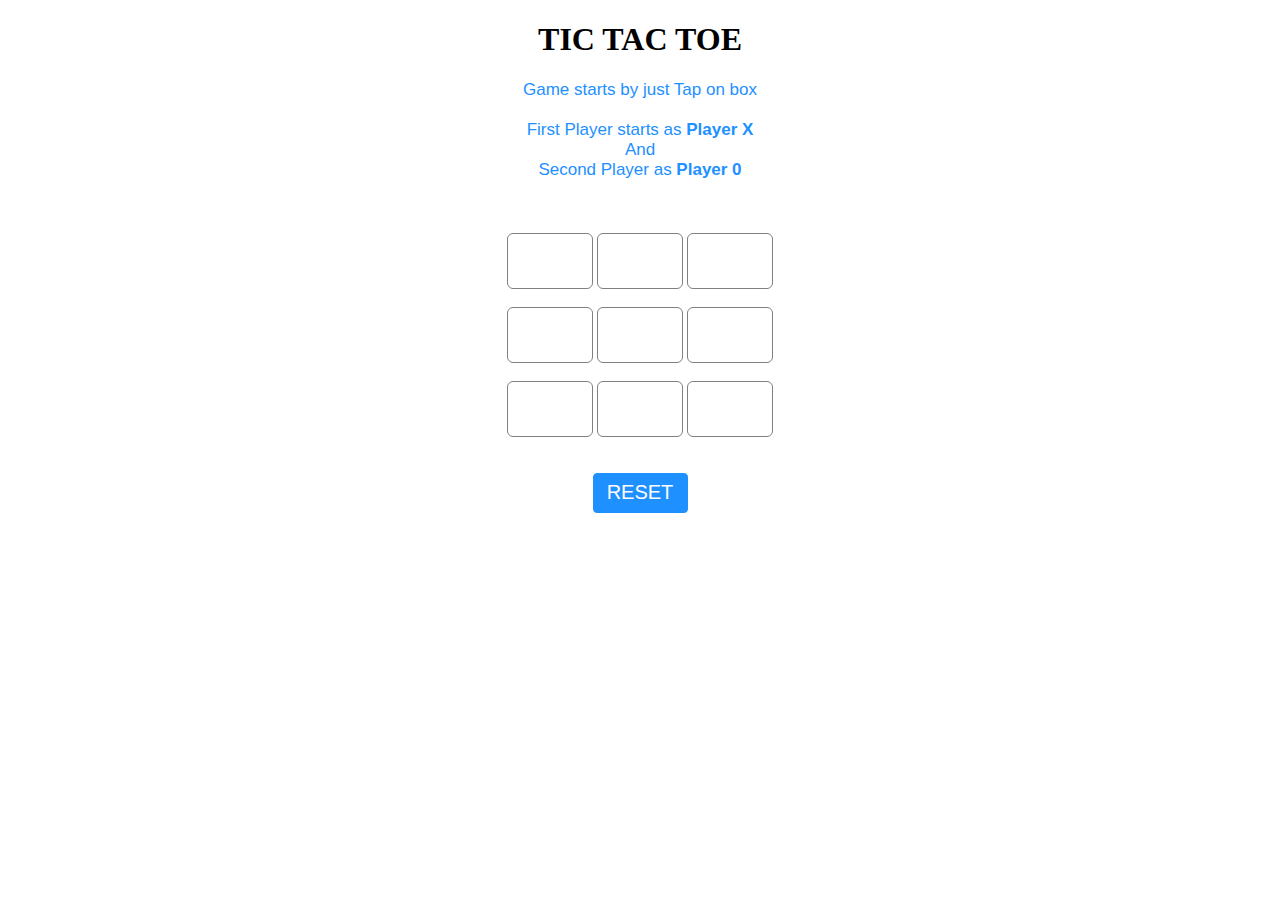
==== index.html @ 5cc15c6b "Merge c72fe7168ba951e2811bf5c0851ecd0eb03bdf14 into c4e2746a8cea6dd15d42629a886caa19eba244f5" ====
<!DOCTYPE html>
   
<head>
    <meta name="viewport" content=
        "width=device-width, initial-scale=1.0">
   
    <!-- CSS file Included -->
    <link rel="stylesheet"
        type="text/css" href="tic.css">
   
    <!-- JavaScript file included -->
    <script src="tic.js"></script>
</head>
   
<body>
    <div id="main">
        <h1>TIC TAC TOE</h1>
   
        <!-- Game Instructions -->
        <p id="ins">Game starts by just Tap on 
            box<br><br>First Player starts as 
            <b>Player X</b><br>And<br>Second 
            Player as <b>Player 0</b>
        </p>
 
  
   
   
        <br><br>
        <!-- 3*3 grid of Boxes -->
        <input type="text" id="b1" onclick=
            "myfunc_3(); myfunc();" readonly>
   
        <input type="text" id="b2" onclick=
            "myfunc_4(); myfunc();" readonly>
   
        <input type="text" id="b3" onclick=
            "myfunc_5(); myfunc();" readonly>
        <br><br>
   
        <input type="text" id="b4" onclick=
            "myfunc_6(); myfunc();" readonly>
               
        <input type="text" id="b5" onclick=
            "myfunc_7(); myfunc();" readonly>
   
        <input type="text" id="b6" onclick=
            "myfunc_8(); myfunc();" readonly>
        <br><br>
   
        <input type="text" id="b7" onclick=
            "myfunc_9(); myfunc();" readonly>
   
        <input type="text" id="b8" onclick=
            "myfunc_10();myfunc();" readonly>
   
        <input type="text" id="b9" onclick=
            "myfunc_11();myfunc();" readonly>
   
        <!-- Grid end here  -->
        <br><br><br>
        <!-- Button to reset game -->
        <button id="but" onclick="myfunc_2()">
            RESET
        </button>
   
        <br><br>
        <!-- Space to show player turn -->
        <p id="print"></p>
 
  
   
   
    </div>
</body>
   
</html>
---- tic.css ----
<style>
/* CSS Code */
/* Heading */
h1 {
    color: orangered;
    font-size: 45px;
}

/* 3*3 Grid */
#b1, #b2, #b3, #b4, #b5,
#b6, #b7, #b8, #b9 {
    width: 80px;
    height: 52px;
    margin: auto;
    border: 1px solid gray;
    border-radius: 6px;
    font-size: 30px;
    text-align: center;
}

/* Reset Button */
#but {
    box-sizing: border-box;
    width: 95px;
    height: 40px;
    border: 1px solid dodgerblue;
    margin: auto;
    border-radius: 4px;
    font-family: Verdana,
        Geneva, Tahoma, sans-serif;

    background-color: dodgerblue;
    color: white;
    font-size: 20px;
    cursor: pointer;
}

/* Player turn space */
#print {
    font-family: Verdana,
        Geneva, Tahoma, sans-serif;

    color: dodgerblue;
    font-size: 20px;
}

/* Main Container */
#main {
    text-align: center;
}

/* Game Instruction Text */
#ins {
    font-family: Verdana,
        Geneva, Tahoma, sans-serif;
         
    color: dodgerblue;
    font-size: 17px;
}
</style>
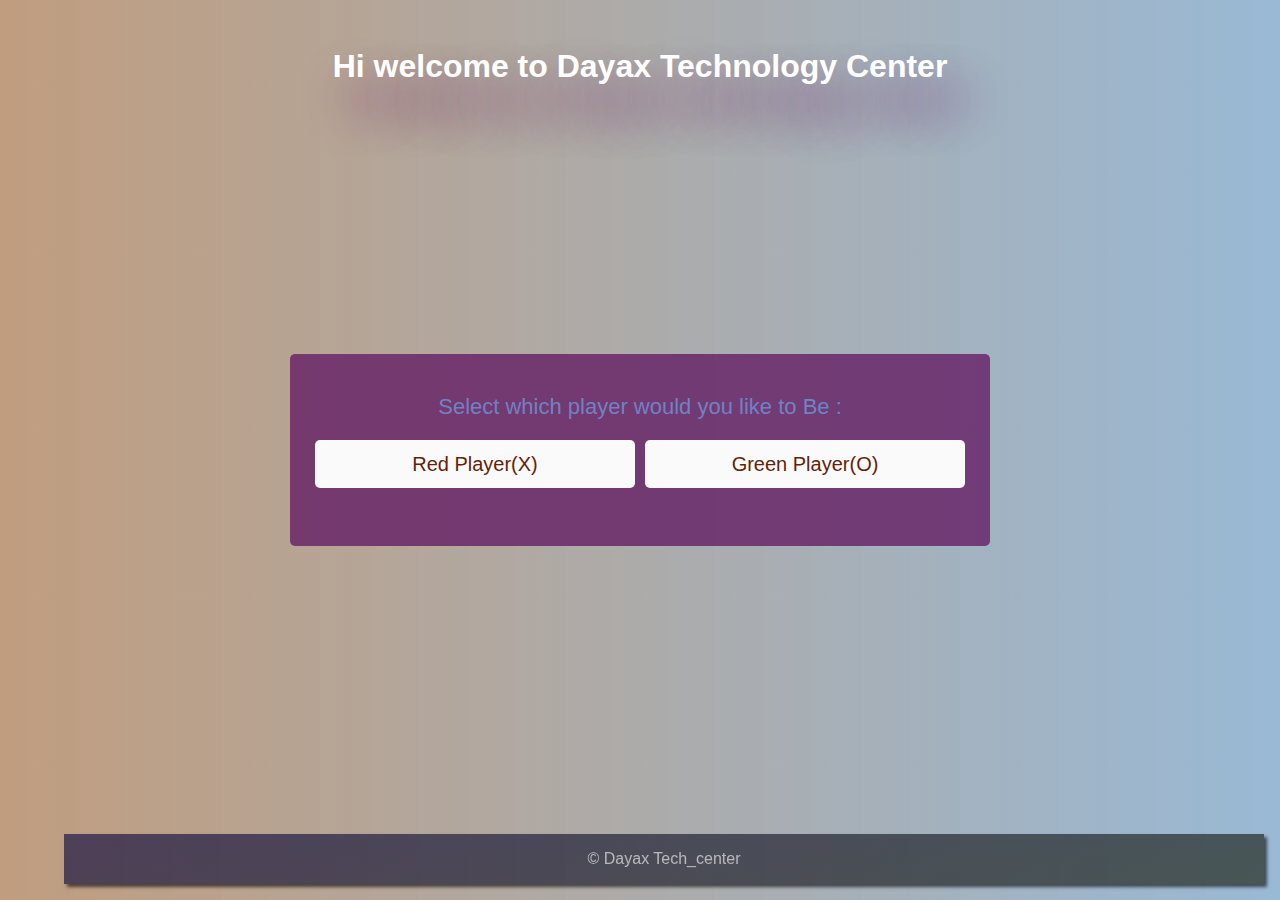
==== commit 069b4a2e: "Finished" ====
--- a/index.html
+++ b/index.html
@@ -1,78 +1,66 @@
-
-<!DOCTYPE html>
-   
-<head>
-    <meta name="viewport" content=
-        "width=device-width, initial-scale=1.0">
-   
-    <!-- CSS file Included -->
-    <link rel="stylesheet"
-        type="text/css" href="tic.css">
-   
-    <!-- JavaScript file included -->
-    <script src="tic.js"></script>
-</head>
-   
-<body>
-    <div id="main">
-        <h1>TIC TAC TOE</h1>
-   
-        <!-- Game Instructions -->
-        <p id="ins">Game starts by just Tap on 
-            box<br><br>First Player starts as 
-            <b>Player X</b><br>And<br>Second 
-            Player as <b>Player 0</b>
-        </p>
- 
-  
-   
-   
-        <br><br>
-        <!-- 3*3 grid of Boxes -->
-        <input type="text" id="b1" onclick=
-            "myfunc_3(); myfunc();" readonly>
-   
-        <input type="text" id="b2" onclick=
-            "myfunc_4(); myfunc();" readonly>
-   
-        <input type="text" id="b3" onclick=
-            "myfunc_5(); myfunc();" readonly>
-        <br><br>
-   
-        <input type="text" id="b4" onclick=
-            "myfunc_6(); myfunc();" readonly>
-               
-        <input type="text" id="b5" onclick=
-            "myfunc_7(); myfunc();" readonly>
-   
-        <input type="text" id="b6" onclick=
-            "myfunc_8(); myfunc();" readonly>
-        <br><br>
-   
-        <input type="text" id="b7" onclick=
-            "myfunc_9(); myfunc();" readonly>
-   
-        <input type="text" id="b8" onclick=
-            "myfunc_10();myfunc();" readonly>
-   
-        <input type="text" id="b9" onclick=
-            "myfunc_11();myfunc();" readonly>
-   
-        <!-- Grid end here  -->
-        <br><br><br>
-        <!-- Button to reset game -->
-        <button id="but" onclick="myfunc_2()">
-            RESET
-        </button>
-   
-        <br><br>
-        <!-- Space to show player turn -->
-        <p id="print"></p>
- 
-  
-   
-   
-    </div>
-</body>
-   
-</html>+<!DOCTYPE html>
+<!-- Created By CodingNepal - www.youtube.com/codingnepal || www.codingnepalweb.com -->
+<html lang="en">
+<head>
+    <meta charset="UTF-8">
+    <title>Tic Tac Toe Game | jacfar</title>
+    <link rel="stylesheet" href="https://cdnjs.cloudflare.com/ajax/libs/font-awesome/5.15.3/css/all.min.css"/>
+    <link rel="stylesheet" href="css/style.css">
+
+</head>
+<body>
+    <header>
+        <h1>Hi welcome to Dayax Technology Center</h1>
+        <!-- <h2> midTermAssignment</h2> -->
+    </header>
+  <!-- select box -->
+  <div class="select-box"> <!--This is the first window appears-->
+    <div class="content">
+      <div class="title">Select which player would you like to Be : </div>
+      <div class="options">
+        <button class="playerX">Red Player(X)</button>
+        <button class="playerO">Green Player(O)</button>
+      </div>
+    </div>
+  </div> 
+  <!-- playboard section -->
+  <div class="play-board"><!-- holds the window appears when the game active-->
+    <div class="details">
+      <div class="players"> <!-- a new class will be added when selected the palyer (O)-->
+        <span class="Xturn">Red's Turn</span><!-- label appear top the game= Red's turn or X turn-->
+        <span class="Oturn">Green's Turn</span> <!-- label appear top the game= green's turn or O turn-->
+        <div class="slider"></div><!--This changes the highlights to player-->
+      </div>
+    </div>
+    <div class="play-area"><!-- This holds the boxes of the Game-->
+      <section>
+        <span id="one" class="box1"></span>
+        <span id="two" class="box2"></span>
+        <span class="box3"></span>
+      </section>
+      <section>
+        <span class="box4"></span>
+        <span class="box5"></span>
+        <span class="box6"></span>
+      </section>
+      <section>
+        <span class="box7"></span>
+        <span class="box8"></span>
+        <span class="box9"></span>
+      </section>
+    </div>
+  </div>
+  <!-- result box -->
+  <div class="result-box"><!-- holds window GAME ENDS-->
+    <div class="won-text">
+      <p id="winner"></p>
+    </div><!-- pops the player...winner-->
+    <div class="btn"><button>Replay</button></div>
+  </div>
+  <footer>
+    &copy; Dayax Tech_center
+</footer>
+<!-- <script src="javascript/animationEffects.js"></script> -->
+  <script src="javascript/animationEffects.js"></script>
+</body>
+</html--- a/css/style.css
+++ b/css/style.css
@@ -0,0 +1,286 @@
+body{
+    background:linear-gradient(270deg, rgba(0,80,150,0.4),rgba(130,60,0,0.5));
+}
+
+header{
+    padding-top: 3rem;
+}
+
+header h1,h2{
+    text-align: center;
+    color: white;
+    text-shadow: 1rem 2rem 3rem rgb(108, 30, 100);
+}
+
+main{
+    text-align: center;
+    align-items: center;
+    align-content: center;
+    margin: 10rem 0rem 0rem 0rem;
+}
+
+main button{
+    padding: inherit;
+    background: linear-gradient(80deg, rgb(150,40,100),rgb(160,160,20));
+    border-style: hidden;
+    width: 5rem;
+    height: 5rem;
+    margin: 0.8rem;
+    font-size: 4rem;
+}
+
+footer{
+    text-align: center;
+    color:rgba(255,255,255,0.6);
+    padding: 1rem;
+    margin:0rem 4rem;
+    font-family: 'Franklin Gothic Medium', 'Arial Narrow', Arial, sans-serif;
+    box-shadow: 0.2rem 0.2rem 0.2rem rgba(00, 00, 00,0.6);
+    background: linear-gradient(340deg, rgba(18,20,0,0.6),rgba(0,0,60,0.6));
+    position: fixed;
+    bottom: 1rem;
+    width: 75rem;
+}
+
+
+
+
+/* this style copied from previos branch */
+
+@import url('https://fonts.googleapis.com/css2?family=Poppins:wght@200;300;400;500;600;700&display=swap');
+*{
+  margin: 0;
+  padding: 0;
+  box-sizing: border-box;
+  font-family: 'Poppins', sans-serif;
+}
+
+::selection{
+  color: #fff;
+  background:#56baed;
+}
+.select-box, .play-board, .result-box{
+  position: absolute;
+  top: 50%;
+  left: 50%;
+  transform: translate(-50%, -50%);
+  transition: all 0.3s ease-in-out;
+}
+.select-box{
+  background: rgb(100, 30, 100,0.8);
+  padding: 20px 25px 25px;
+  border-radius: 5px;
+  max-width: 700px;
+  width: 100%;
+  max-height: 12rem;
+  height: 100%;
+}
+.select-box.hide{
+  opacity: 0;
+  pointer-events: none;
+}
+.select-box header{
+  font-size: 30px;
+  font-weight: 600;
+  padding-bottom: 10px;
+  border-bottom: 1px solid lightgrey;
+}
+.select-box .title{
+  font-size: 22px;
+  font-weight: 500;
+  margin: 20px 0;
+  color: rgb(110, 180, 250,0.6);
+  text-align: center;
+}
+.select-box .options{
+  display: flex;
+  width: 100%;
+}
+.options button{
+  width: 100%;
+  font-size: 20px;
+  font-weight: 500;
+  height: 3rem;
+  padding: 10px 0;
+  border: none;
+  background:rgb(250,250,250);
+  border-radius: 5px;
+  color:rgb(100, 30, 10,1);
+  /* font-weight: bolder; */
+  /* outline: none; */
+  /* cursor: pointer; */
+  transition: all 0.3s ease-out;
+}
+.options button:hover,
+.btn button:hover{
+  transform: rotate(10deg);
+  transition:all 0.3s;
+  background-color: rgba(250,250,250,0.8);
+}
+.options button.playerX{
+  margin-right: 5px;
+}
+.options button.playerO{
+  margin-left: 5px;
+}
+.select-box .credit{
+  text-align: center;
+  margin-top: 20px;
+  font-size: 18px;
+  font-weight: 500;
+}
+.select-box .credit a{
+  color: #56baed;
+  text-decoration: none;
+}
+.select-box .credit a:hover{
+  text-decoration: underline;
+}
+.play-board{
+  opacity: 0;
+  pointer-events: none;
+  transform: translate(-50%, -50%) scale(0.9);
+}
+.play-board.show{
+  opacity: 1;
+  pointer-events: auto;
+  transform: translate(-50%, -50%) scale(1);
+}
+.play-board .details{
+  padding: 7px;
+  border-radius: 5px;
+  background:rgb(40, 051, 200,0.1);
+}
+.play-board .players{
+  width: 100%;
+  display: flex;
+  position: relative;
+  justify-content: space-between;
+}
+.play-board .players.active .Xturn{
+  background-color: rgb(200, 00, 25,0.4);
+  color:rgb(255, 0, 0,0.9);
+}
+.play-board .players.active .Oturn{
+  background-color: rgb(0, 150, 25,0.7);
+  color: rgb(10, 250, 0,0.9);
+}
+
+.play-board .players .Xturn{
+  /* background-color: rgb(200, 00, 25,0.4); */
+  color:rgb(255, 0, 0,0.9);  
+}
+
+.play-board .players .Oturn{
+  /* background-color: rgb(0, 150, 25,0.7); */
+  color: rgb(10, 250, 0,0.9);
+}
+.players span{
+  position: relative;
+  z-index: 2;
+  color: #56baed;
+  font-size: 20px;
+  font-weight: 500;
+  padding: 10px 0;
+  width: 100%;
+  text-align: center;
+  cursor: default;
+  user-select: none;
+  transition: all 0.9 ease;
+}
+.players.active span:first-child{
+  color: #fff;
+}
+.players.active span:last-child{
+  color: #56baed;
+}
+.players span:first-child{
+  color: #fff;
+}
+.players .slider{
+  position: absolute;
+  top: 0;
+  left: 0;
+  width: 50%;
+  height: 100%;
+  background: rgb(100, 100, 100,0.2);
+  border-radius: 5px;
+  transition: all 0.3s step-end;
+}
+.players.active .slider{
+  left: 50%;
+}
+.players.active span:first-child{
+  color: #56baed;
+}
+.players.active span:nth-child(2){
+  color: #fff;
+}
+
+.play-area{
+  margin-top: 20px;
+}
+.play-area section{
+  display: flex;
+  margin-bottom: 1px;
+}
+.play-area section span{
+  display: block;
+  height: 7rem;
+  width: 7rem;
+  margin: 2px;
+  color: red;
+  font-size: 40px;
+  line-height: 7rem;
+  justify-content: center;
+  text-align: center;
+  border-radius: 5px;
+  background: linear-gradient(80deg,rgba(20,40,100,0.6),rgb(10,100,130));
+}
+.result-box{
+  padding: 25px 20px;
+  border-radius: 0.3rem;
+  max-width: 600px;
+  width: 100%;
+  opacity: 0;
+  text-align: center;
+  background: rgb(10, 100, 250,0.9);
+  pointer-events:none;
+  transform: translate(-50%, -50%) scale(0.9);
+}
+.result-box.show{
+  opacity: 1;
+  pointer-events: auto;
+  transform: translate(-50%, -50%) scale(1);
+}
+.result-box .won-text{
+  font-size: 30px;
+  font-weight: 500;
+  display: flex;
+  justify-content: center;
+}
+.won-text #winner{
+  font-family: 'Trebuchet MS', 'Lucida Sans Unicode', 'Lucida Grande', 'Lucida Sans', Arial, sans-serif;
+  font-weight: unset;
+  color:rgb(250,250,250,0.6);
+  transition: 0.9s;
+}
+
+.result-box .btn{
+  width: 100%;
+  margin-top: 25px;
+  display: flex;
+  justify-content: center;
+}
+.btn button{
+  font-size: 18px;
+  font-weight: 500;
+  padding: 8px 20px;
+  border: none;
+  background: #56baed;
+  border-radius: 5px;
+  color: #fff;
+  outline: none;
+  cursor: pointer;
+  transition: all 0.3s ease;
+}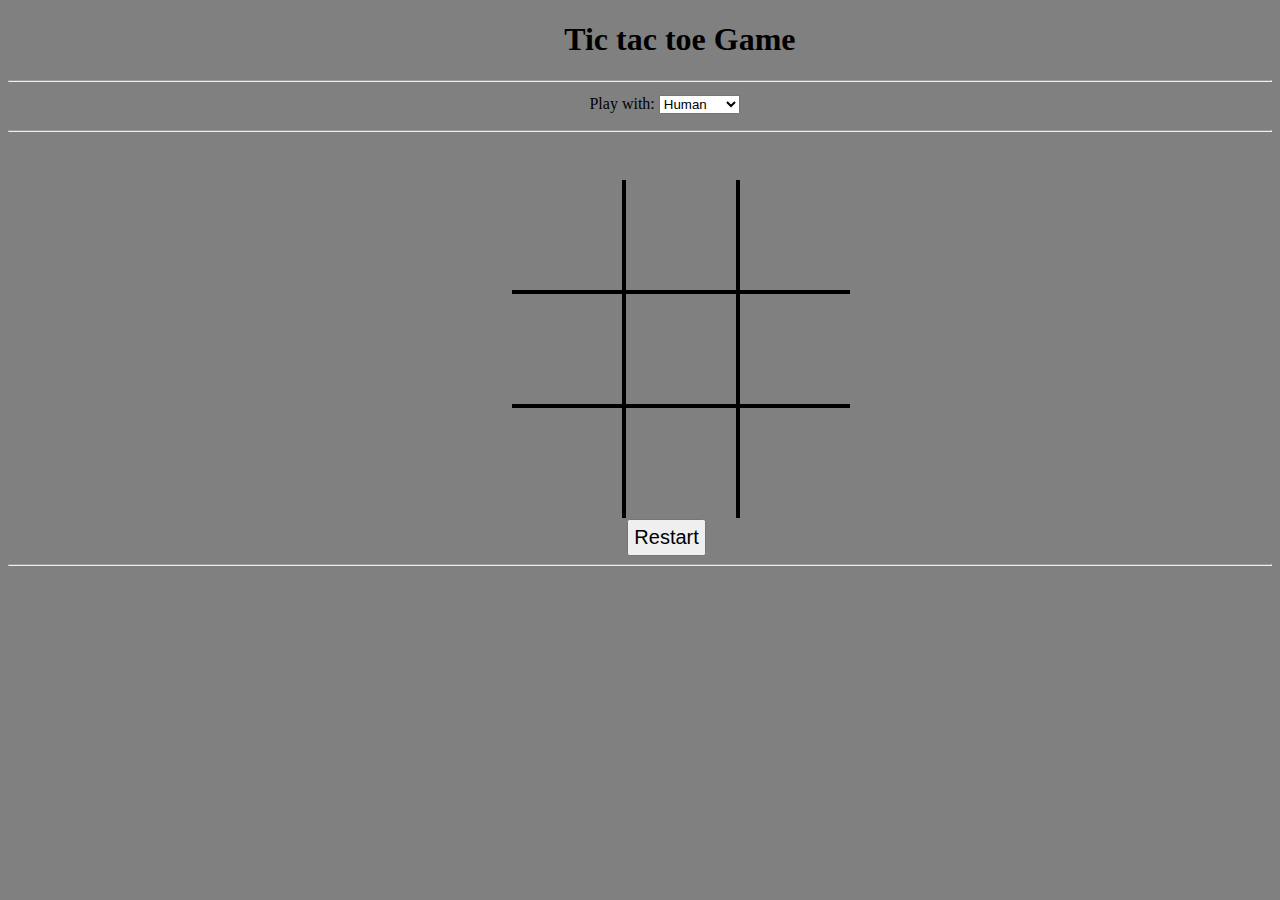
==== commit d8431f39: "esmail tic tac to" ====
--- a/index.html
+++ b/index.html
@@ -1,66 +1,43 @@
 <!DOCTYPE html>
-<!-- Created By CodingNepal - www.youtube.com/codingnepal || www.codingnepalweb.com -->
 <html lang="en">
+
 <head>
     <meta charset="UTF-8">
-    <title>Tic Tac Toe Game | jacfar</title>
-    <link rel="stylesheet" href="https://cdnjs.cloudflare.com/ajax/libs/font-awesome/5.15.3/css/all.min.css"/>
-    <link rel="stylesheet" href="css/style.css">
+    <meta name="viewport" content="width=device-width, initial-scale=1.0">
+    <link rel="stylesheet" href="./style.css">
+    <link href="./favicon.ico" rel="icon" type="image/x-icon" />
+    <title>Tic tac toe</title>
+</head>
 
-</head>
-<body>
-    <header>
-        <h1>Hi welcome to Dayax Technology Center</h1>
-        <!-- <h2> midTermAssignment</h2> -->
-    </header>
-  <!-- select box -->
-  <div class="select-box"> <!--This is the first window appears-->
-    <div class="content">
-      <div class="title">Select which player would you like to Be : </div>
-      <div class="options">
-        <button class="playerX">Red Player(X)</button>
-        <button class="playerO">Green Player(O)</button>
-      </div>
+<body >
+<h1 style=" margin-left:44%;">Tic tac toe Game</h1><hr>
+
+<p style="margin-top:1%; margin-left:46%;"> Play with:
+    <select onchange="AI=this.value">
+        <option value="false">Human</option>
+        <option value="true">Computer</option>
+    </select></p>
+	<hr>
+    <div class="game-container">
+        <div id="c00" class="cell"></div>
+        <div id="c01" class="cell"></div>
+        <div id="c02" class="cell"></div>
+        <div id="c10" class="cell"></div>
+        <div id="c11" class="cell"></div>
+        <div id="c12" class="cell"></div>
+        <div id="c20" class="cell"></div>
+        <div id="c21" class="cell"></div>
+        <div id="c22" class="cell"></div>
+		
     </div>
-  </div> 
-  <!-- playboard section -->
-  <div class="play-board"><!-- holds the window appears when the game active-->
-    <div class="details">
-      <div class="players"> <!-- a new class will be added when selected the palyer (O)-->
-        <span class="Xturn">Red's Turn</span><!-- label appear top the game= Red's turn or X turn-->
-        <span class="Oturn">Green's Turn</span> <!-- label appear top the game= green's turn or O turn-->
-        <div class="slider"></div><!--This changes the highlights to player-->
-      </div>
-    </div>
-    <div class="play-area"><!-- This holds the boxes of the Game-->
-      <section>
-        <span id="one" class="box1"></span>
-        <span id="two" class="box2"></span>
-        <span class="box3"></span>
-      </section>
-      <section>
-        <span class="box4"></span>
-        <span class="box5"></span>
-        <span class="box6"></span>
-      </section>
-      <section>
-        <span class="box7"></span>
-        <span class="box8"></span>
-        <span class="box9"></span>
-      </section>
-    </div>
-  </div>
-  <!-- result box -->
-  <div class="result-box"><!-- holds window GAME ENDS-->
-    <div class="won-text">
-      <p id="winner"></p>
-    </div><!-- pops the player...winner-->
-    <div class="btn"><button>Replay</button></div>
-  </div>
-  <footer>
-    &copy; Dayax Tech_center
-</footer>
-<!-- <script src="javascript/animationEffects.js"></script> -->
-  <script src="javascript/animationEffects.js"></script>
+	
+	
+    <button class="restart" onclick="restart()" style="margin-top:30%; margin-left:49%;">Restart</button><hr>
+	
+	
+	
+    <script src="../jquery-3.3.1.min.js"></script>
+    <script src="./index.js"></script>
 </body>
-</html+
+</html>
--- a/style.css
+++ b/style.css
@@ -0,0 +1,55 @@
+body{
+	background-color:gray;
+	
+}
+
+
+
+/* Settings grid layout for container and position
+auto template for center alignment
+*/
+.game-container {
+    display: grid;
+    grid-template-columns: auto auto auto;
+    position: absolute;
+    left: 40%;
+    top: 20%;
+
+}
+
+/* Settings for individual cells in grid
+user-select for disable text highlight
+*/
+.cell {
+    height: 100px;
+    width: 100px;
+    border: 2px solid black;
+    cursor: pointer;
+    font-size: 85px;
+    padding: 5px;
+    text-align: center;
+    -webkit-user-select: none;
+    -moz-user-select: none;
+    -ms-user-select: none;
+    user-select: none;
+}
+
+.restart {
+    font-size: 20px;
+    padding: 5px;
+}
+
+/* Remove outline border to look like an tic tac toe board
+*/
+#c00, #c01, #c02 {
+    border-top: none;
+}
+#c00, #c10, #c20 {
+    border-left: none;
+}
+#c02, #c12, #c22 {
+    border-right: none;
+}
+#c20, #c21, #c22 {
+    border-bottom: none;
+}
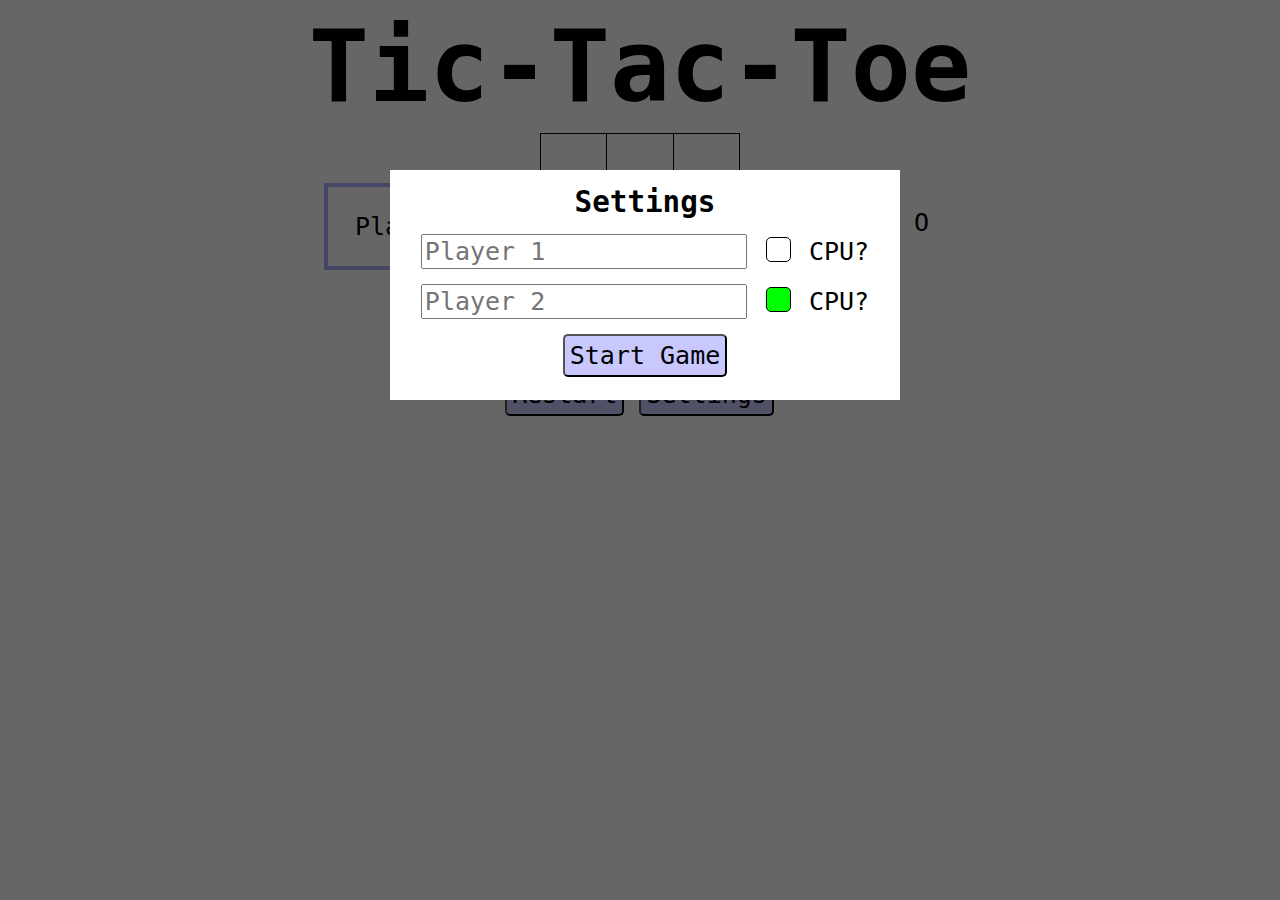
==== commit 6899f4c9: "Merge 56b5c74ed7d58c5f91be34152a75e9b433806a61 into c4e2746a8cea6dd15d42629a886caa19eba244f5" ====
--- a/index.html
+++ b/index.html
@@ -1,43 +1,42 @@
 <!DOCTYPE html>
-<html lang="en">
-
+<html>
 <head>
-    <meta charset="UTF-8">
-    <meta name="viewport" content="width=device-width, initial-scale=1.0">
-    <link rel="stylesheet" href="./style.css">
-    <link href="./favicon.ico" rel="icon" type="image/x-icon" />
-    <title>Tic tac toe</title>
+  <link rel="stylesheet" href="styles.css">
 </head>
 
-<body >
-<h1 style=" margin-left:44%;">Tic tac toe Game</h1><hr>
-
-<p style="margin-top:1%; margin-left:46%;"> Play with:
-    <select onchange="AI=this.value">
-        <option value="false">Human</option>
-        <option value="true">Computer</option>
-    </select></p>
-	<hr>
-    <div class="game-container">
-        <div id="c00" class="cell"></div>
-        <div id="c01" class="cell"></div>
-        <div id="c02" class="cell"></div>
-        <div id="c10" class="cell"></div>
-        <div id="c11" class="cell"></div>
-        <div id="c12" class="cell"></div>
-        <div id="c20" class="cell"></div>
-        <div id="c21" class="cell"></div>
-        <div id="c22" class="cell"></div>
-		
+<body>
+  <h1>Tic-Tac-Toe</h1>
+  <div class="landingBG open">
+    <div class="landing-page">
+      <form id="gameForm">
+        <h3>Settings</h3>
+        <input type="text" placeholder="Player 1" id="p1initName">
+        <input type="checkbox" id="p1iscpu"/> CPU?
+        <br>
+        <input type="text" placeholder="Player 2" id="p2initName">
+        <input type="checkbox" id="p2iscpu"checked/> CPU?
+        <br>
+        <input type ="button" id="startGame" value="Start Game">
+      </form>
     </div>
-	
-	
-    <button class="restart" onclick="restart()" style="margin-top:30%; margin-left:49%;">Restart</button><hr>
-	
-	
-	
-    <script src="../jquery-3.3.1.min.js"></script>
-    <script src="./index.js"></script>
+  </div>
+  
+  <div class="container">
+    <div id="controls">
+      <button id="restart">Restart</button>
+      <button id="settings">Settings</button>
+    </div>
+    
+    <div class="game" id="p1" data-my-turn="true">
+      <div class="name" id="p1name">Player 1: X</div>
+    </div>
+    <div class="game" id="p2" data-my-turn="false">
+      <div class="name" id="p2name">Player 2: O</div>
+    </div>
+    <div class="game">
+      <table id="board"></table>
+    </div>
+  </div> 
+  <script src="script.js"></script>
 </body>
-
-</html>
+</html>--- a/styles.css
+++ b/styles.css
@@ -0,0 +1,158 @@
+body {
+  position:relative;
+  font-size: 50px;
+  font-family: monospace;
+}
+
+h1 {
+  margin: 0px;
+  text-align: center;
+}
+
+table, td {
+  font-size: 50px;
+  font-family: monospace;
+  text-align: center;
+  border: 1px black solid;
+  border-collapse: collapse;
+}
+
+table {
+  position: absolute;
+  top: 125px;
+  left:50%;
+  margin-left: -100px;
+  table-layout: fixed;
+  width: 200px;
+  height: 200px;
+}
+
+td {
+  width: 33%;
+  height: 33%;
+}
+
+h3 {
+  margin:0px;
+}
+
+div, button, input{
+  font-size: 25px;
+  font-family: monospace;
+}
+
+div, button, input[type="button"]{
+  
+  text-align: center;
+}
+
+input[type="button"], button{
+  padding: 5px;
+  margin: 15px 0px;
+  border-radius: 5px;
+  background:rgb(200, 200, 255)
+}
+
+input[type="text"] {
+  margin: 15px 0px 0px 0px;
+}
+
+.g:hover, input:hover, button:hover {
+  cursor: pointer;
+}
+
+input[type="text"] {
+  cursor: text; 
+}
+
+.g:hover {
+  background-color: #eee;
+}
+
+input[type="button"]:hover, button:hover {
+  background: rgb(150, 230, 163);
+}
+
+.landingBG {
+  display: none;
+  position: fixed;
+  top: 0;
+  left: 0;
+  z-index: 9999;
+  width: 100%;
+  height: 100%;
+  background-color: rgb(0, 0, 0, 0.6);
+}
+
+.landing-page {
+  font-size: 25px;
+  height: 200px;
+  width: 500px;
+  padding: 15px 5px;
+  background-color: rgb(255, 255, 255);
+  position: relative;
+  top: 30%;
+  left: 50%;
+  margin-top: -100px;
+  margin-left: -250px;
+}
+
+input[type="checkbox"] {
+  -webkit-appearance: none;
+  cursor:pointer;
+  position:relative;
+  top:5px;
+  height: 25px;
+  width: 25px;
+  background: white;
+  border-radius: 5px;
+  border: 1px solid black;
+}
+
+input[type="checkbox"]:checked {
+  background: rgb(0, 255, 0);
+}
+
+.game {
+  width: 15%;
+  padding: 25px 15px;
+}
+
+#controls {
+  position: absolute;
+  left: 50%;
+  top: 350px;
+  margin-left: -135px;
+}
+
+#p1 {
+  position:absolute;
+  margin-left: 25%;
+  top: 175px;
+  left:0;
+}
+
+#p2 {
+  position: absolute;
+  margin-right: 25%;
+  top: 175px;
+  right: 0;
+}
+
+[data-my-turn="true"] {
+  border: 4px solid rgb(172, 172, 255);
+}
+
+[winner="neither"] {
+  border: 4px solid white;
+  background-color: rgb(172, 172, 172);
+}
+
+[winner="true"] {
+  border: 4px solid white;
+  background-color: rgb(172, 255, 172);
+}
+
+.open {
+  display: block;
+}
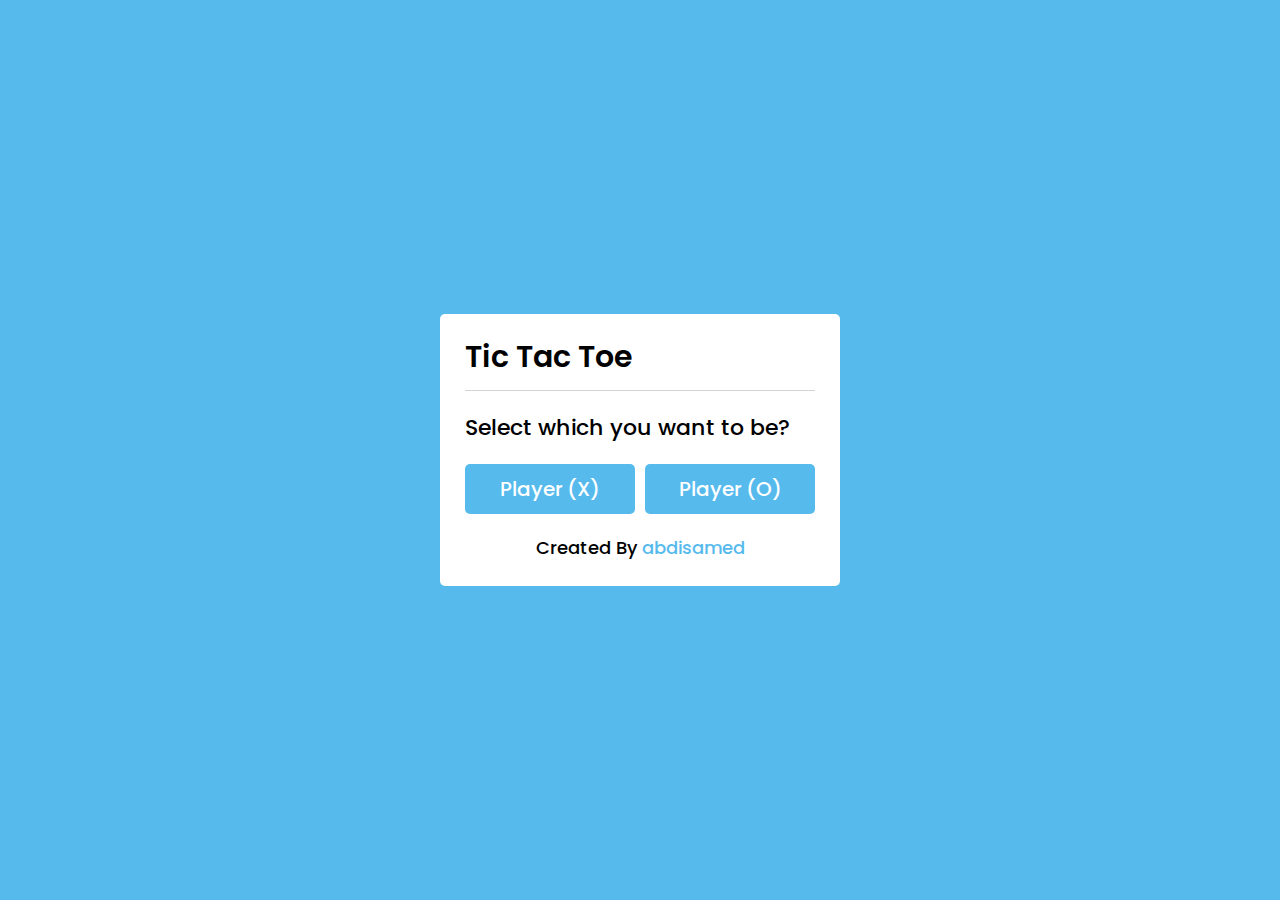
==== commit c7ceae83: "cabdisamad my tic tac tae" ====
--- a/index.html
+++ b/index.html
@@ -1,42 +1,61 @@
-<!DOCTYPE html>
-<html>
-<head>
-  <link rel="stylesheet" href="styles.css">
-</head>
-
-<body>
-  <h1>Tic-Tac-Toe</h1>
-  <div class="landingBG open">
-    <div class="landing-page">
-      <form id="gameForm">
-        <h3>Settings</h3>
-        <input type="text" placeholder="Player 1" id="p1initName">
-        <input type="checkbox" id="p1iscpu"/> CPU?
-        <br>
-        <input type="text" placeholder="Player 2" id="p2initName">
-        <input type="checkbox" id="p2iscpu"checked/> CPU?
-        <br>
-        <input type ="button" id="startGame" value="Start Game">
-      </form>
-    </div>
-  </div>
-  
-  <div class="container">
-    <div id="controls">
-      <button id="restart">Restart</button>
-      <button id="settings">Settings</button>
-    </div>
-    
-    <div class="game" id="p1" data-my-turn="true">
-      <div class="name" id="p1name">Player 1: X</div>
-    </div>
-    <div class="game" id="p2" data-my-turn="false">
-      <div class="name" id="p2name">Player 2: O</div>
-    </div>
-    <div class="game">
-      <table id="board"></table>
-    </div>
-  </div> 
-  <script src="script.js"></script>
-</body>
-</html>+<!DOCTYPE html>
+<!-- Created By Coding abdi - www.youtube.com/coding hassan || www.codingnepalweb.com -->
+<html lang="en">
+<head>
+    <meta charset="UTF-8">
+    <title>Tic Tac Toe Game | codingabdisamed</title>
+    <link rel="stylesheet" href="style.css">
+    <link rel="stylesheet" href="https://cdnjs.cloudflare.com/ajax/libs/font-awesome/5.15.3/css/all.min.css"/>
+</head>
+<body>
+  <!-- select box -->
+  <div class="select-box">
+    <header>Tic Tac Toe</header>
+    <div class="content">
+      <div class="title">Select which you want to be?</div>
+      <div class="options">
+        <button class="playerX">Player (X)</button>
+        <button class="playerO">Player (O)</button>
+      </div>
+      <div class="credit">Created By <a href="abdisamed" target="_blank">abdisamed</a></div>
+    </div>
+  </div> 
+
+  <!-- playboard section -->
+  <div class="play-board">
+    <div class="details">
+      <div class="players">
+        <span class="Xturn">abdi yare </span>
+        <span class="Oturn">sakariye</span>
+        <div class="slider"></div>
+      </div>
+    </div>
+    <div class="play-area">
+      <section>
+        <span class="box1"></span>
+        <span class="box2"></span>
+        <span class="box3"></span>
+      </section>
+      <section>
+        <span class="box4"></span>
+        <span class="box5"></span>
+        <span class="box6"></span>
+      </section>
+      <section>
+        <span class="box7"></span>
+        <span class="box8"></span>
+        <span class="box9"></span>
+      </section>
+    </div>
+  </div>
+
+  <!-- result box -->
+  <div class="result-box">
+    <div class="won-text"></div>
+    <div class="btn"><button>Replay</button></div>
+  </div>
+
+  <script src="script.js"></script>
+
+</body>
+</html>
--- a/style.css
+++ b/style.css
@@ -0,0 +1,213 @@
+@import url('https://fonts.googleapis.com/css2?family=Poppins:wght@200;300;400;500;600;700&display=swap');
+*{
+  margin: 0;
+  padding: 0;
+  box-sizing: border-box;
+  font-family: 'Poppins', sans-serif;
+}
+::selection{
+  color: #fff;
+  background:#56baed;
+}
+body{
+  background:#56baed;
+}
+.select-box, .play-board, .result-box{
+  position: absolute;
+  top: 50%;
+  left: 50%;
+  transform: translate(-50%, -50%);
+  transition: all 0.3s ease;
+}
+.select-box{
+  background: #fff;
+  padding: 20px 25px 25px;
+  border-radius: 5px;
+  max-width: 400px;
+  width: 100%;
+}
+.select-box.hide{
+  opacity: 0;
+  pointer-events: none;
+}
+.select-box header{
+  font-size: 30px;
+  font-weight: 600;
+  padding-bottom: 10px;
+  border-bottom: 1px solid lightgrey;
+}
+.select-box .title{
+  font-size: 22px;
+  font-weight: 500;
+  margin: 20px 0;
+}
+.select-box .options{
+  display: flex;
+  width: 100%;
+}
+.options button{
+  width: 100%;
+  font-size: 20px;
+  font-weight: 500;
+  padding: 10px 0;
+  border: none;
+  background: #56baed;
+  border-radius: 5px;
+  color: #fff;
+  outline: none;
+  cursor: pointer;
+  transition: all 0.3s ease;
+}
+.options button:hover,
+.btn button:hover{
+  transform: scale(0.96);
+}
+.options button.playerX{
+  margin-right: 5px;
+}
+.options button.playerO{
+  margin-left: 5px;
+}
+.select-box .credit{
+  text-align: center;
+  margin-top: 20px;
+  font-size: 18px;
+  font-weight: 500;
+}
+.select-box .credit a{
+  color: #56baed;
+  text-decoration: none;
+}
+.select-box .credit a:hover{
+  text-decoration: underline;
+}
+
+.play-board{
+  opacity: 0;
+  pointer-events: none;
+  transform: translate(-50%, -50%) scale(0.9);
+}
+.play-board.show{
+  opacity: 1;
+  pointer-events: auto;
+  transform: translate(-50%, -50%) scale(1);
+}
+.play-board .details{
+  padding: 7px;
+  border-radius: 5px;
+  background: #fff;
+}
+.play-board .players{
+  width: 100%;
+  display: flex;
+  position: relative;
+  justify-content: space-between;
+}
+.players span{
+  position: relative;
+  z-index: 2;
+  color: #56baed;
+  font-size: 20px;
+  font-weight: 500;
+  padding: 10px 0;
+  width: 100%;
+  text-align: center;
+  cursor: default;
+  user-select: none;
+  transition: all 0.3 ease;
+}
+.players.active span:first-child{
+  color: #fff;
+}
+.players.active span:last-child{
+  color: #56baed;
+}
+.players span:first-child{
+  color: #fff;
+}
+.players .slider{
+  position: absolute;
+  top: 0;
+  left: 0;
+  width: 50%;
+  height: 100%;
+  background: #56baed;
+  border-radius: 5px;
+  transition: all 0.3s ease;
+}
+.players.active .slider{
+  left: 50%;
+}
+.players.active span:first-child{
+  color: #56baed;
+}
+.players.active span:nth-child(2){
+  color: #fff;
+}
+.players.active .slider{
+  left: 50%;
+}
+.play-area{
+  margin-top: 20px;
+}
+.play-area section{
+  display: flex;
+  margin-bottom: 1px;
+}
+.play-area section span{
+  display: block;
+  height: 90px;
+  width: 90px;
+  margin: 2px;
+  color: #56baed;
+  font-size: 40px;
+  line-height: 80px;
+  text-align: center;
+  border-radius: 5px;
+  background: #fff;
+}
+
+.result-box{
+  padding: 25px 20px;
+  border-radius: 5px;
+  max-width: 400px;
+  width: 100%;
+  opacity: 0;
+  text-align: center;
+  background: #fff;
+  pointer-events: none;
+  transform: translate(-50%, -50%) scale(0.9);
+}
+.result-box.show{
+  opacity: 1;
+  pointer-events: auto;
+  transform: translate(-50%, -50%) scale(1);
+}
+.result-box .won-text{
+  font-size: 30px;
+  font-weight: 500;
+  display: flex;
+  justify-content: center;
+}
+.result-box .won-text p{
+  font-weight: 600;
+  margin: 0 5px;
+}
+.result-box .btn{
+  width: 100%;
+  margin-top: 25px;
+  display: flex;
+  justify-content: center;
+}
+.btn button{
+  font-size: 18px;
+  font-weight: 500;
+  padding: 8px 20px;
+  border: none;
+  background: #56baed;
+  border-radius: 5px;
+  color: #fff;
+  outline: none;
+  cursor: pointer;
+  transition: all 0.3s ease;
+}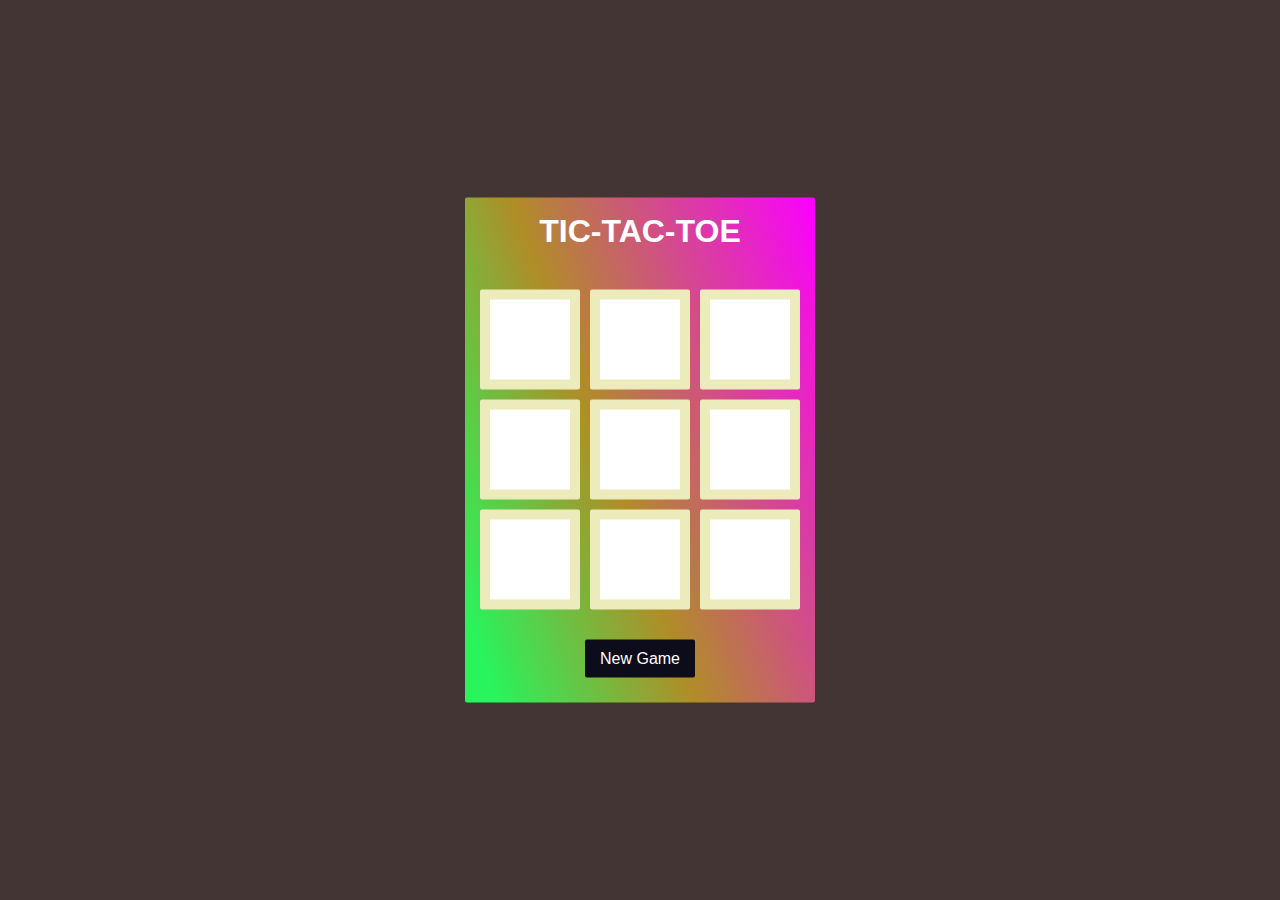
==== commit 89b47e3a: "Tic tac game" ====
--- a/index.html
+++ b/index.html
@@ -1,61 +1,36 @@
 <!DOCTYPE html>
-<!-- Created By Coding abdi - www.youtube.com/coding hassan || www.codingnepalweb.com -->
 <html lang="en">
+
 <head>
     <meta charset="UTF-8">
-    <title>Tic Tac Toe Game | codingabdisamed</title>
-    <link rel="stylesheet" href="style.css">
-    <link rel="stylesheet" href="https://cdnjs.cloudflare.com/ajax/libs/font-awesome/5.15.3/css/all.min.css"/>
+    <title>Tic Tac Toe Game Board</title>
+    <link rel="stylesheet" href="stayle.css">
+    <script src="java.js"></script>
 </head>
-<body>
-  <!-- select box -->
-  <div class="select-box">
-    <header>Tic Tac Toe</header>
-    <div class="content">
-      <div class="title">Select which you want to be?</div>
-      <div class="options">
-        <button class="playerX">Player (X)</button>
-        <button class="playerO">Player (O)</button>
-      </div>
-      <div class="credit">Created By <a href="abdisamed" target="_blank">abdisamed</a></div>
+
+<body onload="newGame()">
+    <div class="game-board">
+        <h1>TIC-TAC-TOE</h1>
+        <h3 id="winner"></h3>
+        <div class="row">
+            <div id="square0" class="square" onclick="makeMove(0)"></div>
+            <div id="square1" class="square" onclick="makeMove(1)"></div>
+            <div id="square2" class="square" onclick="makeMove(2)"></div>
+        </div>
+        <div class="row">
+            <div id="square3" class="square" onclick="makeMove(3)"></div>
+            <div id="square4" class="square" onclick="makeMove(4)"></div>
+            <div id="square5" class="square" onclick="makeMove(5)"></div>
+        </div>
+        <div class="row">
+            <div id="square6" class="square" onclick="makeMove(6)"></div>
+            <div id="square7" class="square" onclick="makeMove(7)"></div>
+            <div id="square8" class="square" onclick="makeMove(8)"></div>
+        </div>
+        <div class="footer">
+            <button onclick="newGame()">New Game</button>
+        </div>
     </div>
-  </div> 
+</body>
 
-  <!-- playboard section -->
-  <div class="play-board">
-    <div class="details">
-      <div class="players">
-        <span class="Xturn">abdi yare </span>
-        <span class="Oturn">sakariye</span>
-        <div class="slider"></div>
-      </div>
-    </div>
-    <div class="play-area">
-      <section>
-        <span class="box1"></span>
-        <span class="box2"></span>
-        <span class="box3"></span>
-      </section>
-      <section>
-        <span class="box4"></span>
-        <span class="box5"></span>
-        <span class="box6"></span>
-      </section>
-      <section>
-        <span class="box7"></span>
-        <span class="box8"></span>
-        <span class="box9"></span>
-      </section>
-    </div>
-  </div>
-
-  <!-- result box -->
-  <div class="result-box">
-    <div class="won-text"></div>
-    <div class="btn"><button>Replay</button></div>
-  </div>
-
-  <script src="script.js"></script>
-
-</body>
-</html>
+</html>--- a/stayle.css
+++ b/stayle.css
@@ -0,0 +1,92 @@
+* {
+    margin: 0;
+    padding: 0;
+  }
+  
+  html {
+    height: 100vh;
+    width: 100vw;
+  }
+  
+  body {
+    background-color: #443535;
+    width: 100%;
+    height: 100%;
+  }
+  
+  .game-board {
+    width: 350px;
+    position: relative;
+    top: 50%;
+    left: 50%;
+    transform: translate(-50%, -50%);
+    border-radius: 2px;
+    font-family: Arial, Helvetica, sans-serif;
+    background-image: -webkit-linear-gradient(
+      20deg,
+      #28f45d 6%,
+      #b08d27 43%,
+      #fb00ff 100%
+    );
+  }
+  
+  .game-board h1 {
+    padding: 15px;
+    text-align: center;
+    color: #fff;
+  }
+  
+  .game-board h3 {
+    text-align: center;
+    margin-bottom: 20px;
+    color: #fff;
+  }
+  
+  .game-board .row {
+    display: flex;
+    justify-content: center;
+  }
+  
+  .game-board .square {
+    width: 80px;
+    height: 80px;
+    margin: 5px;
+    background-color: #fff;
+    border: 10px solid #ebebbb;
+    border-radius: 2px;
+    font-size: 60px;
+    font-weight: 600;
+    display: flex;
+    align-items: center;
+    justify-content: center;
+    cursor: pointer;
+  }
+  
+  .game-board .square.playerX {
+    color: #b3718f;
+  }
+  
+  .game-board .square.playerO {
+    color: #716c99;
+  }
+  
+  .game-board .square.highlight {
+    background-color: #043719;
+    color: #fff;
+  }
+  
+  .game-board .footer {
+    padding: 25px;
+    display: flex;
+    justify-content: center;
+  }
+  
+  .game-board .footer button {
+    cursor: pointer;
+    padding: 10px 15px;
+    background-color: #0d0c1a;
+    color: #fff;
+    border: 0;
+    border-radius: 2px;
+    font-size: 16px;
+  }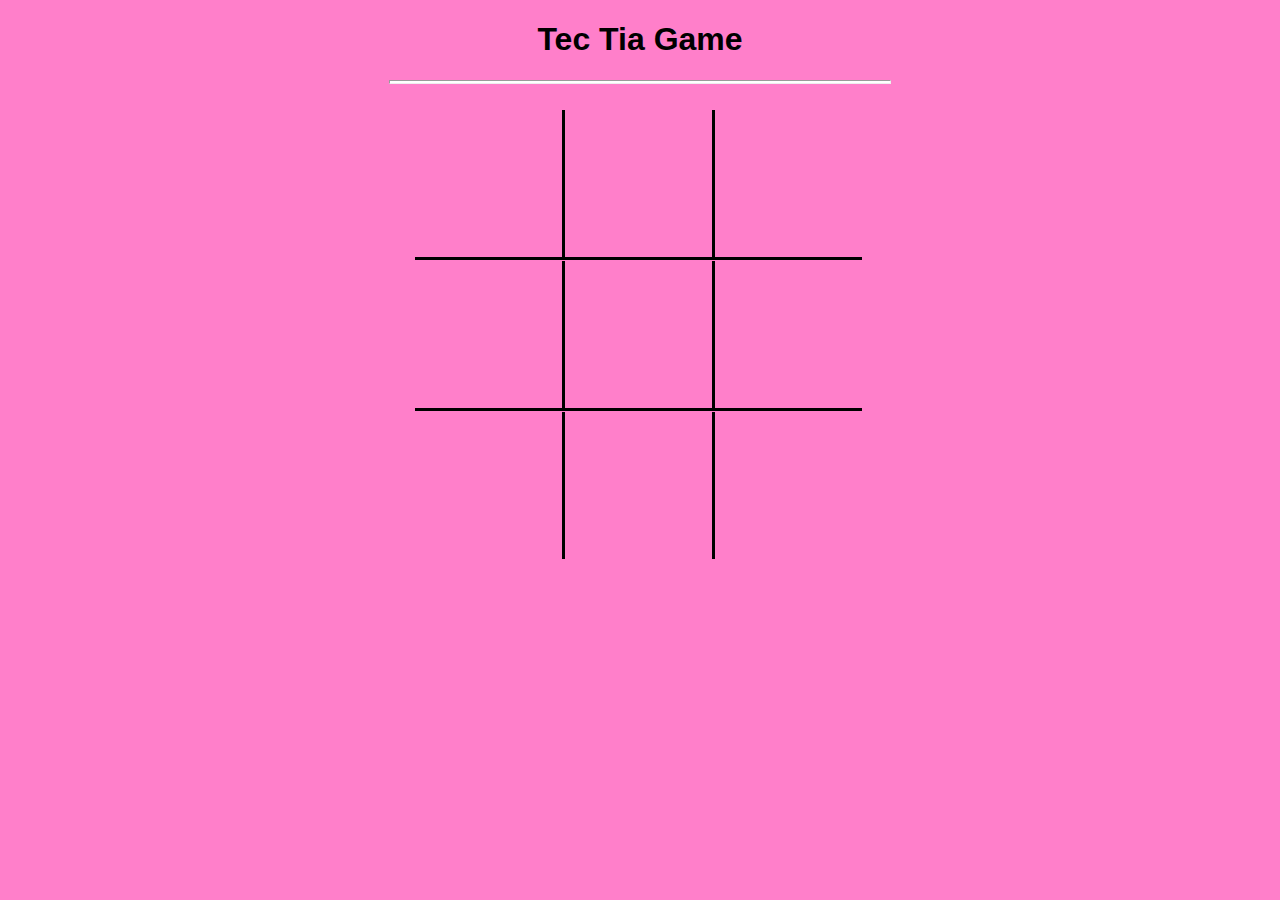
==== commit d254cd06: "Added Files Assgment files" ====
--- a/index.html
+++ b/index.html
@@ -1,36 +1,20 @@
 <!DOCTYPE html>
 <html lang="en">
-
 <head>
-    <meta charset="UTF-8">
-    <title>Tic Tac Toe Game Board</title>
-    <link rel="stylesheet" href="stayle.css">
-    <script src="java.js"></script>
+  <meta charset="UTF-8">
+  <meta name="viewport" content="width=device-width, initial-scale=1.0">
+  <meta http-equiv="X-UA-Compatible" content="ie=edge">
+  <link rel="stylesheet" href="stayle.css">
+  <script src="script.js" defer></script>
+  <title>Tac Tia Game</title>
 </head>
-
-<body onload="newGame()">
-    <div class="game-board">
-        <h1>TIC-TAC-TOE</h1>
-        <h3 id="winner"></h3>
-        <div class="row">
-            <div id="square0" class="square" onclick="makeMove(0)"></div>
-            <div id="square1" class="square" onclick="makeMove(1)"></div>
-            <div id="square2" class="square" onclick="makeMove(2)"></div>
-        </div>
-        <div class="row">
-            <div id="square3" class="square" onclick="makeMove(3)"></div>
-            <div id="square4" class="square" onclick="makeMove(4)"></div>
-            <div id="square5" class="square" onclick="makeMove(5)"></div>
-        </div>
-        <div class="row">
-            <div id="square6" class="square" onclick="makeMove(6)"></div>
-            <div id="square7" class="square" onclick="makeMove(7)"></div>
-            <div id="square8" class="square" onclick="makeMove(8)"></div>
-        </div>
-        <div class="footer">
-            <button onclick="newGame()">New Game</button>
-        </div>
-    </div>
+<body>
+  <h1>Tec Tia Game</h1>
+  <hr>
+  <br>
+  <!-- 3x3 -->
+  <div id="board">
+  </div>
+  </div>
 </body>
-
 </html>--- a/stayle.css
+++ b/stayle.css
@@ -1,92 +1,46 @@
-* {
-    margin: 0;
-    padding: 0;
-  }
+body {
+  font-family: Arial, Helvetica, sans-serif;
+  text-align: center;
+  background-color: rgb(255, 127, 202);
+}
+
+hr {
+  width: 500px;
+  height: 2px;
+  background-color: white;
+}
+
+
+#board {
+  width: 450px;
+  height: 450px;
+  /* background-color: gray; */
+  margin: 0 auto;
+  display: flex;
+  flex-wrap: wrap;
+}
+
+.tile {
+  width: 147px;
+  height: 147px;
   
-  html {
-    height: 100vh;
-    width: 100vw;
-  }
-  
-  body {
-    background-color: #443535;
-    width: 100%;
-    height: 100%;
-  }
-  
-  .game-board {
-    width: 350px;
-    position: relative;
-    top: 50%;
-    left: 50%;
-    transform: translate(-50%, -50%);
-    border-radius: 2px;
-    font-family: Arial, Helvetica, sans-serif;
-    background-image: -webkit-linear-gradient(
-      20deg,
-      #28f45d 6%,
-      #b08d27 43%,
-      #fb00ff 100%
-    );
-  }
-  
-  .game-board h1 {
-    padding: 15px;
-    text-align: center;
-    color: #fff;
-  }
-  
-  .game-board h3 {
-    text-align: center;
-    margin-bottom: 20px;
-    color: #fff;
-  }
-  
-  .game-board .row {
-    display: flex;
-    justify-content: center;
-  }
-  
-  .game-board .square {
-    width: 80px;
-    height: 80px;
-    margin: 5px;
-    background-color: #fff;
-    border: 10px solid #ebebbb;
-    border-radius: 2px;
-    font-size: 60px;
-    font-weight: 600;
-    display: flex;
-    align-items: center;
-    justify-content: center;
-    cursor: pointer;
-  }
-  
-  .game-board .square.playerX {
-    color: #b3718f;
-  }
-  
-  .game-board .square.playerO {
-    color: #716c99;
-  }
-  
-  .game-board .square.highlight {
-    background-color: #043719;
-    color: #fff;
-  }
-  
-  .game-board .footer {
-    padding: 25px;
-    display: flex;
-    justify-content: center;
-  }
-  
-  .game-board .footer button {
-    cursor: pointer;
-    padding: 10px 15px;
-    background-color: #0d0c1a;
-    color: #fff;
-    border: 0;
-    border-radius: 2px;
-    font-size: 16px;
-  }+  /* Text */
+  font-size: 150px;
+  display: flex;
+  justify-content: center; 
+  align-items: center;    
+}
+
+.winner {
+  background-color: yellow;
+  color: red;
+}
+
+
+.horizontal-line {
+  border-bottom: 3px solid black;
+}
+
+.vertical-line {
+  border-right: 3px solid black;
+}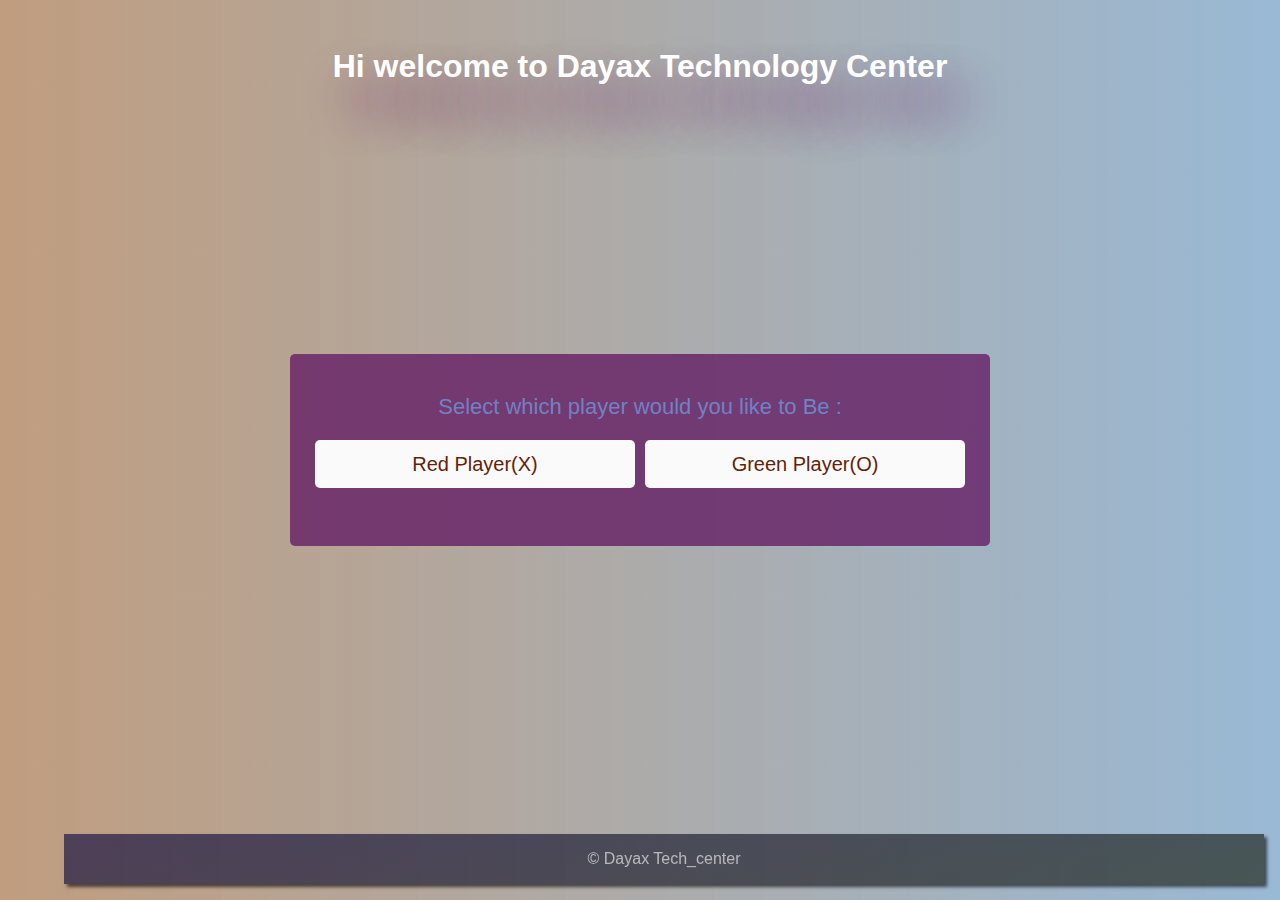
==== commit ea17e64d: "Merge pull request #11 from Dayax143/main" ====
--- a/index.html
+++ b/index.html
@@ -1,20 +1,66 @@
-<!DOCTYPE html>
-<html lang="en">
-<head>
-  <meta charset="UTF-8">
-  <meta name="viewport" content="width=device-width, initial-scale=1.0">
-  <meta http-equiv="X-UA-Compatible" content="ie=edge">
-  <link rel="stylesheet" href="stayle.css">
-  <script src="script.js" defer></script>
-  <title>Tac Tia Game</title>
-</head>
-<body>
-  <h1>Tec Tia Game</h1>
-  <hr>
-  <br>
-  <!-- 3x3 -->
-  <div id="board">
-  </div>
-  </div>
-</body>
-</html>+<!DOCTYPE html>
+<!-- Created By CodingNepal - www.youtube.com/codingnepal || www.codingnepalweb.com -->
+<html lang="en">
+<head>
+    <meta charset="UTF-8">
+    <title>Tic Tac Toe Game | jacfar</title>
+    <link rel="stylesheet" href="https://cdnjs.cloudflare.com/ajax/libs/font-awesome/5.15.3/css/all.min.css"/>
+    <link rel="stylesheet" href="css/style.css">
+
+</head>
+<body>
+    <header>
+        <h1>Hi welcome to Dayax Technology Center</h1>
+        <!-- <h2> midTermAssignment</h2> -->
+    </header>
+  <!-- select box -->
+  <div class="select-box"> <!--This is the first window appears-->
+    <div class="content">
+      <div class="title">Select which player would you like to Be : </div>
+      <div class="options">
+        <button class="playerX">Red Player(X)</button>
+        <button class="playerO">Green Player(O)</button>
+      </div>
+    </div>
+  </div> 
+  <!-- playboard section -->
+  <div class="play-board"><!-- holds the window appears when the game active-->
+    <div class="details">
+      <div class="players"> <!-- a new class will be added when selected the palyer (O)-->
+        <span class="Xturn">Red's Turn</span><!-- label appear top the game= Red's turn or X turn-->
+        <span class="Oturn">Green's Turn</span> <!-- label appear top the game= green's turn or O turn-->
+        <div class="slider"></div><!--This changes the highlights to player-->
+      </div>
+    </div>
+    <div class="play-area"><!-- This holds the boxes of the Game-->
+      <section>
+        <span id="one" class="box1"></span>
+        <span id="two" class="box2"></span>
+        <span class="box3"></span>
+      </section>
+      <section>
+        <span class="box4"></span>
+        <span class="box5"></span>
+        <span class="box6"></span>
+      </section>
+      <section>
+        <span class="box7"></span>
+        <span class="box8"></span>
+        <span class="box9"></span>
+      </section>
+    </div>
+  </div>
+  <!-- result box -->
+  <div class="result-box"><!-- holds window GAME ENDS-->
+    <div class="won-text">
+      <p id="winner"></p>
+    </div><!-- pops the player...winner-->
+    <div class="btn"><button>Replay</button></div>
+  </div>
+  <footer>
+    &copy; Dayax Tech_center
+</footer>
+<!-- <script src="javascript/animationEffects.js"></script> -->
+  <script src="javascript/animationEffects.js"></script>
+</body>
+</html--- a/css/style.css
+++ b/css/style.css
@@ -0,0 +1,286 @@
+body{
+    background:linear-gradient(270deg, rgba(0,80,150,0.4),rgba(130,60,0,0.5));
+}
+
+header{
+    padding-top: 3rem;
+}
+
+header h1,h2{
+    text-align: center;
+    color: white;
+    text-shadow: 1rem 2rem 3rem rgb(108, 30, 100);
+}
+
+main{
+    text-align: center;
+    align-items: center;
+    align-content: center;
+    margin: 10rem 0rem 0rem 0rem;
+}
+
+main button{
+    padding: inherit;
+    background: linear-gradient(80deg, rgb(150,40,100),rgb(160,160,20));
+    border-style: hidden;
+    width: 5rem;
+    height: 5rem;
+    margin: 0.8rem;
+    font-size: 4rem;
+}
+
+footer{
+    text-align: center;
+    color:rgba(255,255,255,0.6);
+    padding: 1rem;
+    margin:0rem 4rem;
+    font-family: 'Franklin Gothic Medium', 'Arial Narrow', Arial, sans-serif;
+    box-shadow: 0.2rem 0.2rem 0.2rem rgba(00, 00, 00,0.6);
+    background: linear-gradient(340deg, rgba(18,20,0,0.6),rgba(0,0,60,0.6));
+    position: fixed;
+    bottom: 1rem;
+    width: 75rem;
+}
+
+
+
+
+/* this style copied from previos branch */
+
+@import url('https://fonts.googleapis.com/css2?family=Poppins:wght@200;300;400;500;600;700&display=swap');
+*{
+  margin: 0;
+  padding: 0;
+  box-sizing: border-box;
+  font-family: 'Poppins', sans-serif;
+}
+
+::selection{
+  color: #fff;
+  background:#56baed;
+}
+.select-box, .play-board, .result-box{
+  position: absolute;
+  top: 50%;
+  left: 50%;
+  transform: translate(-50%, -50%);
+  transition: all 0.3s ease-in-out;
+}
+.select-box{
+  background: rgb(100, 30, 100,0.8);
+  padding: 20px 25px 25px;
+  border-radius: 5px;
+  max-width: 700px;
+  width: 100%;
+  max-height: 12rem;
+  height: 100%;
+}
+.select-box.hide{
+  opacity: 0;
+  pointer-events: none;
+}
+.select-box header{
+  font-size: 30px;
+  font-weight: 600;
+  padding-bottom: 10px;
+  border-bottom: 1px solid lightgrey;
+}
+.select-box .title{
+  font-size: 22px;
+  font-weight: 500;
+  margin: 20px 0;
+  color: rgb(110, 180, 250,0.6);
+  text-align: center;
+}
+.select-box .options{
+  display: flex;
+  width: 100%;
+}
+.options button{
+  width: 100%;
+  font-size: 20px;
+  font-weight: 500;
+  height: 3rem;
+  padding: 10px 0;
+  border: none;
+  background:rgb(250,250,250);
+  border-radius: 5px;
+  color:rgb(100, 30, 10,1);
+  /* font-weight: bolder; */
+  /* outline: none; */
+  /* cursor: pointer; */
+  transition: all 0.3s ease-out;
+}
+.options button:hover,
+.btn button:hover{
+  transform: rotate(10deg);
+  transition:all 0.3s;
+  background-color: rgba(250,250,250,0.8);
+}
+.options button.playerX{
+  margin-right: 5px;
+}
+.options button.playerO{
+  margin-left: 5px;
+}
+.select-box .credit{
+  text-align: center;
+  margin-top: 20px;
+  font-size: 18px;
+  font-weight: 500;
+}
+.select-box .credit a{
+  color: #56baed;
+  text-decoration: none;
+}
+.select-box .credit a:hover{
+  text-decoration: underline;
+}
+.play-board{
+  opacity: 0;
+  pointer-events: none;
+  transform: translate(-50%, -50%) scale(0.9);
+}
+.play-board.show{
+  opacity: 1;
+  pointer-events: auto;
+  transform: translate(-50%, -50%) scale(1);
+}
+.play-board .details{
+  padding: 7px;
+  border-radius: 5px;
+  background:rgb(40, 051, 200,0.1);
+}
+.play-board .players{
+  width: 100%;
+  display: flex;
+  position: relative;
+  justify-content: space-between;
+}
+.play-board .players.active .Xturn{
+  background-color: rgb(200, 00, 25,0.4);
+  color:rgb(255, 0, 0,0.9);
+}
+.play-board .players.active .Oturn{
+  background-color: rgb(0, 150, 25,0.7);
+  color: rgb(10, 250, 0,0.9);
+}
+
+.play-board .players .Xturn{
+  /* background-color: rgb(200, 00, 25,0.4); */
+  color:rgb(255, 0, 0,0.9);  
+}
+
+.play-board .players .Oturn{
+  /* background-color: rgb(0, 150, 25,0.7); */
+  color: rgb(10, 250, 0,0.9);
+}
+.players span{
+  position: relative;
+  z-index: 2;
+  color: #56baed;
+  font-size: 20px;
+  font-weight: 500;
+  padding: 10px 0;
+  width: 100%;
+  text-align: center;
+  cursor: default;
+  user-select: none;
+  transition: all 0.9 ease;
+}
+.players.active span:first-child{
+  color: #fff;
+}
+.players.active span:last-child{
+  color: #56baed;
+}
+.players span:first-child{
+  color: #fff;
+}
+.players .slider{
+  position: absolute;
+  top: 0;
+  left: 0;
+  width: 50%;
+  height: 100%;
+  background: rgb(100, 100, 100,0.2);
+  border-radius: 5px;
+  transition: all 0.3s step-end;
+}
+.players.active .slider{
+  left: 50%;
+}
+.players.active span:first-child{
+  color: #56baed;
+}
+.players.active span:nth-child(2){
+  color: #fff;
+}
+
+.play-area{
+  margin-top: 20px;
+}
+.play-area section{
+  display: flex;
+  margin-bottom: 1px;
+}
+.play-area section span{
+  display: block;
+  height: 7rem;
+  width: 7rem;
+  margin: 2px;
+  color: red;
+  font-size: 40px;
+  line-height: 7rem;
+  justify-content: center;
+  text-align: center;
+  border-radius: 5px;
+  background: linear-gradient(80deg,rgba(20,40,100,0.6),rgb(10,100,130));
+}
+.result-box{
+  padding: 25px 20px;
+  border-radius: 0.3rem;
+  max-width: 600px;
+  width: 100%;
+  opacity: 0;
+  text-align: center;
+  background: rgb(10, 100, 250,0.9);
+  pointer-events:none;
+  transform: translate(-50%, -50%) scale(0.9);
+}
+.result-box.show{
+  opacity: 1;
+  pointer-events: auto;
+  transform: translate(-50%, -50%) scale(1);
+}
+.result-box .won-text{
+  font-size: 30px;
+  font-weight: 500;
+  display: flex;
+  justify-content: center;
+}
+.won-text #winner{
+  font-family: 'Trebuchet MS', 'Lucida Sans Unicode', 'Lucida Grande', 'Lucida Sans', Arial, sans-serif;
+  font-weight: unset;
+  color:rgb(250,250,250,0.6);
+  transition: 0.9s;
+}
+
+.result-box .btn{
+  width: 100%;
+  margin-top: 25px;
+  display: flex;
+  justify-content: center;
+}
+.btn button{
+  font-size: 18px;
+  font-weight: 500;
+  padding: 8px 20px;
+  border: none;
+  background: #56baed;
+  border-radius: 5px;
+  color: #fff;
+  outline: none;
+  cursor: pointer;
+  transition: all 0.3s ease;
+}